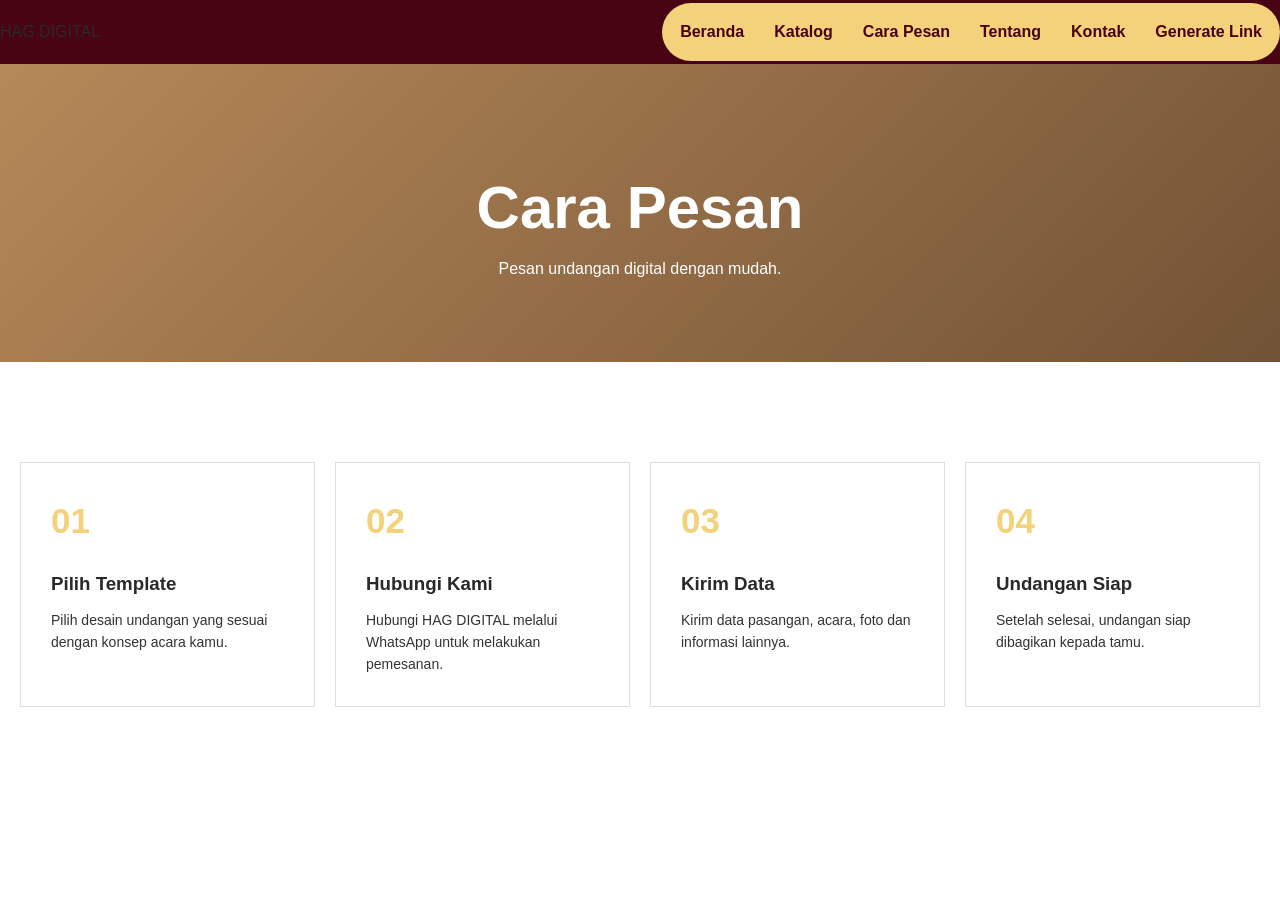
==== cara-pesan.html @ e569a64a "Add files via upload" ====
<!DOCTYPE html>
<html lang="id">

<head>

<meta charset="UTF-8">
<meta name="viewport" content="width=device-width, initial-scale=1.0">

<title>Cara Pesan | HAG DIGITAL</title>

<link rel="stylesheet" href="style.css">

</head>

<body>

<header class="navbar">

<a href="index.html" class="logo">
HAG DIGITAL
</a>

<button class="menu-toggle" id="menuToggle">
☰
</button>

<nav class="nav-menu" id="navMenu">

<a href="index.html">Beranda</a>
<a href="katalog.html">Katalog</a>
<a href="cara-pesan.html">Cara Pesan</a>
<a href="tentang.html">Tentang</a>
<a href="kontak.html">Kontak</a>

<a href="generate-link.html" class="nav-order">
Generate Link
</a>

</nav>

</header>


<section class="page-hero">

<h1>Cara Pesan</h1>

<p>
Pesan undangan digital dengan mudah.
</p>

</section>


<main class="section">

<div class="steps-grid">

<div class="step-card">

<span>01</span>

<h3>
Pilih Template
</h3>

<p>
Pilih desain undangan yang sesuai
dengan konsep acara kamu.
</p>

</div>


<div class="step-card">

<span>02</span>

<h3>
Hubungi Kami
</h3>

<p>
Hubungi HAG DIGITAL melalui
WhatsApp untuk melakukan pemesanan.
</p>

</div>


<div class="step-card">

<span>03</span>

<h3>
Kirim Data
</h3>

<p>
Kirim data pasangan, acara,
foto dan informasi lainnya.
</p>

</div>


<div class="step-card">

<span>04</span>

<h3>
Undangan Siap
</h3>

<p>
Setelah selesai, undangan siap
dibagikan kepada tamu.
</p>

</div>

</div>

</main>


<script src="script.js"></script>

</body>

</html>
---- style.css ----
/* =========================================
   RESET
========================================= */

* {
    margin: 0;
    padding: 0;
    box-sizing: border-box;
}

html {
    scroll-behavior: smooth;
}

body {
    font-family: Arial, Helvetica, sans-serif;
    color: #292929;
    background: #fff;
    line-height: 1.6;
}

a {
    text-decoration: none;
    color: inherit;
}

img {
    max-width: 100%;
    display: block;
}

button {
    font: inherit;
}


/* =========================================
   VARIABLES
========================================= */

:root {
    --primary: #F3D27B;
    --primary-dark: #35030F;
    --primary-light: #65091D;

    --cream: #FEEFD2;
    --cream-light: #FFF8E9;

    --white: #FFFFFF;
    --text: #333333;
    --muted: #777777;

    --border: rgba(73, 4, 20, 0.15);
    --bg-light: #FBF7F1;
}


/* =========================================
   CONTAINER
========================================= */

.section {
    padding: 100px 20px;
}

.section-heading {

    max-width: 700px;

    margin:
        0 auto 55px;

    text-align: center;

}

.section-heading1 {

    max-width: 700px;

    margin:
        0 auto 55px;

    text-align: center;

}

.section-heading span {

    display: block;

    margin-bottom: 10px;

    color: var(--mouted);

    font-size: 13px;

    font-weight: 700;

    letter-spacing: 2px;

}
.section-heading1 span {

    display: block;

    margin-bottom: 10px;

    color: var(--primary);

    font-size: 13px;

    font-weight: 700;

    letter-spacing: 2px;

}



.section-heading h2 {

    margin-bottom: 15px;

    color: var(--dark);

    font-size: clamp(30px, 4vw, 45px);

}

.section-heading1 h2 {

    margin-bottom: 15px;

    color: var(--cream-light);

    font-size: clamp(30px, 4vw, 45px);

}

.section-heading p {

    color: var(--text);

}

.section-heading1 p {

    color: var(--text);

}


/* =========================================
   NAVBAR
========================================= */
/* =========================================
   HAG DIGITAL - NAVBAR
========================================= */

.navbar {
    position: fixed;
    top: 0;
    left: 0;
    width: 100%;
    height: 80px;

    padding: 0 5%;

    display: flex;
    align-items: center;
    justify-content: space-between;

    background: transparent;

    z-index: 9999;
}


/* =========================================
   LOGO
========================================= */

.brand-logo {
    display: flex;
    align-items: center;

    text-decoration: none;
}

.brand-logo img {
    width: 58px;
    height: 58px;

    object-fit: contain;

    display: block;
}


/* =========================================
   MENU WRAPPER
========================================= */

.menu-wrapper {
    position: relative;
}


/* =========================================
   TOMBOL MENU
========================================= */

.menu-toggle {
    display: flex;
    align-items: center;
    justify-content: center;

    gap: 8px;

    padding: 11px 20px;

    background: var(--primary);
    color: var(--mouted);

    border: 1px solid var(--primary);
    border-radius: 50px;

    font-family: inherit;
    font-size: 13px;
    font-weight: 600;

    cursor: pointer;

    transition: all 0.3s ease;
}

.menu-toggle:hover {
    background: var(--primary);
}

.menu-toggle span:first-child {
    font-size: 16px;
    line-height: 1;
}


/* =========================================
   DROPDOWN MENU
========================================= */

.nav-menu {
    position: absolute;

    top: calc(100% + 10px);
    right: 0;

    width: 210px;

    display: none;
    flex-direction: column;

    padding: 8px;

    background: #FEEFD2;

    border: 1px solid rgba(73, 4, 20, 0.15);

    border-radius: 16px;

    box-shadow:
        0 15px 35px rgba(73, 4, 20, 0.18);
}


/* MENU AKTIF */

.nav-menu.active {
    display: flex;
}


/* LINK MENU */

.nav-menu a {
    display: block;

    padding: 12px 14px;

    color: #490414;

    text-decoration: none;

    font-size: 14px;
    font-weight: 600;

    border-radius: 10px;

    transition: all 0.25s ease;
}


/* HOVER */



/* =========================================
   HERO
========================================= */

.hero-home {

    position: relative;

    min-height: 100vh;

    display: flex;

    align-items: center;

    overflow: hidden;

    background-image:
        url("assets/hero/beranda.png");

    background-size: cover;

    background-position: center;

    background-repeat: no-repeat;

}

.hero-overlay {
    position: absolute;
    inset: 0;
    background: transparent;
}

.hero-content {

    position: relative;

    z-index: 2;

    width: min(600px, 90%);

    margin-left: 8%;

    padding-top: 60px;

}

.hero-label {

    display: block;

    margin-bottom: 12px;

    color: var(--cream);

    font-size: 15px;

    font-weight: 700;

    letter-spacing: 3px;

}

.hero-content h1 {

    margin-bottom: 15px;

    font-size: clamp(45px, 7vw, 80px);

    line-height: 1;

    color: var(--cream);

}

.hero-content p {

    max-width: 500px;

    margin-bottom: 30px;

    font-size: 18px;

    color: var(--cream);

}

.hero-buttons {

    display: flex;

    gap: 12px;

    flex-wrap: wrap;

}


/* =========================================
   BUTTON
========================================= */

.btn {

    display: inline-flex;

    align-items: center;

    justify-content: center;

    min-height: 48px;

    padding:
        0 25px;

    border-radius: 30px;

    font-size: 14px;

    font-weight: 700;

    transition: .25s;

    cursor: pointer;

}

.btn-primary {

    color: var(--text);

    background: var(--primary);

}

.btn-primary1 {

    color: var(--cream-light);

    background: var(--primary-light);


}

.btn-primary:hover {

    background: var(--primary);

    transform: translateY(-2px);

}

.btn-outline {

    color: var(--dark);

    border:
        1px solid var(--dark);

    background: var(--primary);

}

.btn-outline:hover {

    color: var(--dark);

    background: var(--primary);

}

.btn-outline-dark {
    background: var(--primary);

    color: #333;

}

.btn-small {

    min-height: 40px;

    padding:
        0 16px;

    font-size: 12px;

}

.btn-light {

    color: var(--primary-dark);

    background: var(--primary);

}


/* =========================================
   FEATURES
========================================= */

.features-section {

    background: var(--cream);

}

.feature-grid {

    width: min(var(--container), 100%);

    margin: auto;

    display: grid;

    grid-template-columns:
        repeat(4, 1fr);

    gap: 20px;

}

.feature-card {

    padding: 35px 25px;

    text-align: center;

    border:
        1px solid var(--border);

    border-radius: var(--radius);

    transition: .3s;

}

.feature-card:hover {

    transform: translateY(-6px);

    box-shadow: var(--shadow);

}

.feature-icon {

    margin-bottom: 15px;

    font-size: 35px;

}

.feature-card h3 {

    margin-bottom: 10px;

}

.feature-card p {

    color: var(--text);

    font-size: 14px;

}
/* =========================================
   TEMA
========================================= */

.theme-section {

    background: var(--primary-light);

}

.theme-grid {

    width: min(var(--container), 100%);

    margin: auto;

    display: grid;

    grid-template-columns:
        repeat(5, 1fr);

    gap: 15px;

}

.theme-card {

    min-height: 180px;

    padding: 25px;

    display: flex;

    align-items: flex-end;

    position: relative;

    overflow: hidden;

    border-radius: var(--radius);

    background-image:
        url("assets/theme/spesial.jpg");

    background-size: cover;

    background-position: center;

    background-repeat: no-repeat;

    color: white;

    transition: .3s;

}

.theme-card:nth-child(2) {

    background-image:
        url("assets/theme/minimalis.jpg");

    background-size: cover;

    background-position: center;

    background-repeat: no-repeat;

}

.theme-card:nth-child(3) {

    background-image:
        url("assets/theme/luxury.jpg");

    background-size: cover;

    background-position: center;

    background-repeat: no-repeat;

}

.theme-card:nth-child(4) {

    background-image:
        url("assets/theme/vintage.png");

    background-size: cover;

    background-position: center;

    background-repeat: no-repeat;

}

.theme-card:nth-child(5) {

    background-image:
        url("assets/theme/adat.jpg");

    background-size: cover;

    background-position: center;

    background-repeat: no-repeat;

}

.theme-card:hover {

    transform:
        translateY(-7px)
        scale(1.01);

}

.theme-card h3 {

    font-size: 21px;

}

.theme-card p {

    opacity: .85;

    font-size: 13px;

}

/* =========================================
   KATALOG
========================================= */

.catalog-section {

    background: var(--primary);

}

.catalog-grid {

    width: min(var(--container), 100%);

    margin: auto;

    display: grid;

    grid-template-columns:
        repeat(3, 1fr);

    gap: 25px;

}

.catalog-card {

    overflow: hidden;

    background: white;

    border:
        1px solid var(--border);

    border-radius: var(--radius);

    box-shadow:
        0 5px 20px rgba(0,0,0,.04);

}

.catalog-image {

    position: relative;

    height: 360px;

    overflow: hidden;

    display: flex;

    align-items: center;

    justify-content: center;

    background: #eee;

}

.catalog-image img {

    width: 100%;

    height: 100%;

    object-fit: cover;

}

.discount {

    position: absolute;

    top: 15px;

    right: 15px;

    padding:
        5px 12px;

    border-radius: 20px;

    background: var(--primary);

    color: white;

    font-size: 11px;

    font-weight: 700;

}

.catalog-info {

    padding: 22px;

}

.catalog-category {

    color: var(--primary-dark);

    font-size: 11px;

    font-weight: 700;

    letter-spacing: 1px;

}

.catalog-info h3 {

    margin:
        5px 0 8px;

}

.price {

    margin-bottom: 18px;

    font-size: 20px;

    font-weight: 700;

}

.catalog-actions {

    display: flex;

    gap: 8px;

}

.center-button {

    margin-top: 45px;

    text-align: center;

}


/* =========================================
   STEPS
========================================= */

.order-section {

    background: var(--cream-light);

}

.steps-grid {

    width: min(var(--container), 100%);

    margin: auto;

    display: grid;

    grid-template-columns:
        repeat(4, 1fr);

    gap: 20px;

}

.step-card {

    padding: 30px;

    background: white;

    border-radius: var(--radius);

    border:
        1px solid var(--border);

}

.step-card > span {

    display: block;

    margin-bottom: 20px;

    color: var(--primary);

    font-size: 35px;

    font-weight: 800;

}

.step-card h3 {

    margin-bottom: 10px;

}

.step-card p {

    color: var(--text);

    font-size: 14px;

}


/* =========================================
   GENERATOR PREVIEW
========================================= */

.generator-preview {

    padding: 100px 20px;

    text-align: center;

    color: white;

    background:var(--primary-dark);

}

.generator-content {

    max-width: 700px;

    margin: auto;

}

.generator-content > span {

    font-size: 12px;

    letter-spacing: 3px;

}

.generator-content h2 {

    margin:
        12px 0 15px;

    font-size:
        clamp(30px, 5vw, 50px);

}

.generator-content p {

    margin-bottom: 30px;

    opacity: .9;

}


/* =========================================
   CTA
========================================= */

.cta-section {

    background: var(--primary-dark);

}

.cta-box {

    max-width: 850px;

    margin: auto;

    padding: 70px 30px;

    text-align: center;

    background: var(--cream);

    border-radius: 25px;

}

.cta-box > span {

    color: var(--text);

    font-size: 13px;

    font-weight: 700;

    letter-spacing: 2px;

}

.cta-box h2 {

    margin:
        12px 0;

    font-size:
        clamp(30px, 5vw, 50px);

}


/* =========================================
   FOOTER
========================================= */

.footer {
    background: var(--text);
    color: var(--cream-light);
    padding: 70px 5% 25px;
}

.footer-content {
    width: min(var(--cream-light), 100%);
    margin: auto;

    display: grid;
    grid-template-columns: 0.8fr 1.5fr;

    gap: 70px;
}


/* =========================================
   BAGIAN KIRI
========================================= */

.footer-info h3 {
    font-size: 24px;
    margin-bottom: 15px;
}

.footer-info p {
    max-width: 280px;
    font-size: 14px;
    line-height: 1.7;
    opacity: .8;
    margin-bottom: 35px;
}

.footer-info h4,
.footer-location h4 {
    font-size: 15px;
    margin-bottom: 15px;
}

.footer-info a {
    display: block;

    color: var(--cream);
    text-decoration: none;

    font-size: 14px;

    margin-bottom: 10px;

    opacity: .85;

    transition: .3s;
}

.footer-info a:hover {
    opacity: 1;
}


/* =========================================
   BAGIAN KANAN / MAP
========================================= */

.footer-location {
    width: 100%;
}

.footer-map {
    width: 100%;

    overflow: hidden;

    border-radius: 14px;

    margin-bottom: 14px;
}

.footer-map iframe {
    width: 100%;
    height: 220px;

    display: block;

    border: 0;
}

.footer-address {
    max-width: 650px;

    margin: 0;

    font-size: 13px;
    line-height: 1.7;

    opacity: .8;
}


/* =========================================
   FOOTER BOTTOM
========================================= */

.footer-bottom {
    width: min(var(--cream), 100%);

    margin: 50px auto 0;

    padding-top: 20px;

    border-top: 1px solid rgba(254, 239, 210, .2);

    text-align: center;

    font-size: 12px;

    opacity: .7;
}

@media (max-width: 767px) {

    .footer-content {
        grid-template-columns: 1fr;
        gap: 45px;
    }

    .footer-map iframe {
        height: 200px;
    }

}

@media (max-width: 767px) {

    .footer-content {
        display: flex;
        flex-direction: column;
        gap: 45px;
    }

    /* MAP DULU */
    .footer-location {
        order: 1;
    }

    /* HAG DIGITAL SETELAH MAP */
    .footer-info {
        order: 2;
    }

    .footer-map iframe {
        height: 200px;
    }

}
/* =========================================
   WHATSAPP
========================================= */

.whatsapp-button {

    position: fixed;

    right: 20px;

    bottom: 20px;

    width: 55px;

    height: 55px;

    display: flex;

    align-items: center;

    justify-content: center;

    border-radius: 50%;

    color: white;

    background: #25d366;

    font-size: 12px;

    font-weight: 800;

    box-shadow:
        0 5px 20px rgba(0,0,0,.2);

    z-index: 1000;

}


/* =========================================
   INNER PAGE
========================================= */

.page-hero {

    padding:
        160px 20px 80px;

    text-align: center;

    color: white;

    background:
        linear-gradient(
            135deg,
            #b88b5a,
            #725235
        );

}

.page-hero h1 {

    font-size:
        clamp(35px, 6vw, 60px);

}

.page-content {

    width: min(var(--container), 100%);

    margin: auto;

    padding:
        80px 20px;

}


/* =========================================
   GENERATOR
========================================= */

.generator-box {

    max-width: 650px;

    margin: auto;

    padding: 35px;

    background: white;

    border:
        1px solid var(--border);

    border-radius: var(--radius);

    box-shadow: var(--shadow);

}

.form-group {

    margin-bottom: 20px;

}

.form-group label {

    display: block;

    margin-bottom: 7px;

    font-weight: 700;

    font-size: 14px;

}

.form-group input {

    width: 100%;

    height: 50px;

    padding:
        0 15px;

    border:
        1px solid #ddd;

    border-radius: 8px;

    outline: none;

}

.form-group input:focus {

    border-color: var(--primary);

}

.generated-result {

    display: none;

    margin-top: 25px;

    padding: 20px;

    border-radius: 10px;

    background: var(--light);

}

.generated-result.active {

    display: block;

}

.generated-link {

    word-break: break-all;

    margin:
        10px 0 15px;

    color: var(--primary-dark);

}


/* =========================================
   MOBILE
========================================= */

@media (max-width: 900px) {

    .feature-grid,
    .steps-grid {

        grid-template-columns:
            repeat(2, 1fr);

    }

    .theme-grid {

        grid-template-columns:
            repeat(2, 1fr);

    }

    .catalog-grid {

        grid-template-columns:
            repeat(2, 1fr);

    }

    .footer-content {

        grid-template-columns:
            1fr 1fr;

    }

}

/* =========================================
   MOBILE NAVBAR
========================================= */

@media (max-width: 700px) {

    /* HEADER */
    .navbar {
        position: absolute;
        top: 0;
        left: 0;

        width: 100%;
        height: 65px;

        padding: 0 20px;

        display: flex;
        align-items: center;
        justify-content: space-between;

        background: transparent;

        z-index: 9999;
    }


    /* LOGO
       Logo ikut scroll */
    .brand-logo {
        display: flex;
        align-items: center;
    }

    .brand-logo img {
        width: 90px;
        height: auto;

        object-fit: contain;
        display: block;
    }


    /* WRAPPER MENU
       Hanya menu yang fixed */
    .menu-wrapper {
        position: fixed;

        top: 12px;
        right: 20px;

        z-index: 10000;
    }


    /* TOMBOL MENU */
    .menu-toggle {
        display: flex;

        align-items: center;
        justify-content: center;

        gap: 7px;

        padding: 10px 17px;

        background:var(--primary);
        color: var(--mouted);

        border: 1px solid var(--primary);
        border-radius: 999px;

        font-family: inherit;
        font-size: 12px;
        font-weight: 600;

        cursor: pointer;
    }

    .menu-symbol {
        font-size: 15px;
        line-height: 1;
    }


    /* DROPDOWN */
    .nav-menu {
        position: absolute;

        top: 100%;
        right: 0;
        left: auto;

        width: 150px;

        margin: 0;
        padding: 6px;

        display: none;

        flex-direction: column;
        align-items: stretch;

        background: #FEEFD2;

        border: 1px solid rgba(73, 4, 20, 0.15);

        /* langsung menempel ke tombol */
        border-top: none;

        border-radius: 0 0 14px 14px;

        box-shadow:
            0 12px 30px rgba(73, 4, 20, 0.18);
    }


    /* DROPDOWN TERBUKA */
    .nav-menu.active {
        display: flex;
    }


    /* ITEM */
    .nav-menu a {
        width: 100%;

        display: flex;

        flex-direction: column;
        align-items: center;
        justify-content: center;

        padding: 10px 5px;

        color: #490414;

        font-size: 11px;
        font-weight: 600;

        line-height: 1.2;

        text-decoration: none;

        border-radius: 8px;

        transition: 0.2s ease;
    }


    /* ICON */
    .menu-icon {
        display: block;

        margin-bottom: 4px;

        font-size: 21px;

        line-height: 1;
    }


    /* LABEL */
    .menu-label {
        display: block;

        font-size: 10px;
        font-weight: 600;

        line-height: 1.2;
    }


    /* HOVER */
    .nav-menu a:hover {
        background: #490414;
        color: #FEEFD2;
    }


    .hero-home {

        min-height: 100svh;

        background-position:
            center;

    }

    .hero-overlay {

      position: absolute;
    inset: 0;
    background: transparent;

    }

    .hero-content {

        margin: auto;

        padding:
            100px 25px 50px;

        text-align: center;

    }

    .hero-content p {

        margin-left: auto;
        margin-right: auto;

    }

    .hero-buttons {

        justify-content: center;

    }

    .feature-grid,
    .catalog-grid,
    .steps-grid {

        grid-template-columns: 1fr;

    }

    .theme-grid {

        grid-template-columns:
            repeat(2, 1fr);

    }

    .catalog-image {

        height: 420px;

    }

    .footer-content {

        grid-template-columns: 1fr;

    }

    .section {

        padding:
            75px 20px;

    }

}


@media (max-width: 420px) {

    .theme-grid {

        grid-template-columns: 1fr;

    }

    .hero-content h1 {

        font-size: 42px;

    }

}





@media (min-width: 768px) {

    .nav-menu {
        position: static;

        width: auto;

        display: flex;
        flex-direction: row;

        padding: 8px 14px;

        background: #F3D27B;

        border: 1px solid rgba(250, 6, 63, 0.15);
        border-radius: 50px;

        box-shadow:
            0 8px 20px rgba(253, 228, 0, 0.12);

        gap: 24px;

        max-width: calc(100vw - 220px);
        overflow-x: auto;
        overflow-y: hidden;

        flex-wrap: nowrap;

        scrollbar-width: none;
    }

    .nav-menu::-webkit-scrollbar {
        display: none;
    }

    .nav-menu a {
        flex: 0 0 auto;

        padding: 8px 10px;

        color: #490414;

        font-size: 14px;
        font-weight: 600;

        white-space: nowrap;

        border-radius: 20px;
    }

    .nav-menu a:hover {
        color: #490414;
        background: rgba(255, 0, 0, 0.08);
    }

    .menu-toggle {
        display: none;
    }
}

/* =========================================
   HEADER TABLET & DESKTOP
========================================= */

@media (min-width: 768px) {

    .navbar {
        background: #FEEFD2;
    }

}

/* =========================================
   TABLET & DESKTOP - HEADER
========================================= */

@media (min-width: 768px) {

    .navbar {
        height: 64px;

        background: #490414;

        border: none;
        border-bottom: none;
        box-shadow: none;

        padding-left: 0;
        padding-right: 0;
    }

    .brand-logo {
        margin-left: 24px;
    }

    .brand-logo img {
        width: 48px;
        height: 48px;
    }

    .menu-wrapper {
        margin-right: 24px;
    }

    .nav-menu {
        border: none;
        box-shadow: none;

        gap: 22px;
    }

    .nav-menu a {
        font-size: 16px;
        font-weight: 600;

        padding: 8px 4px;

        white-space: nowrap;
    }

}

/* =========================================
   BERANDA - TABLET KE ATAS
========================================= */

@media (min-width: 768px) {

    .hero-home {
        background-position: center 85%;
    }

}

/* =========================================
   HERO DISPLAY - RESPONSIVE
========================================= */

/* TABLET KE ATAS */
@media (min-width: 768px) {

    .hero-display {
        position: absolute;

        right: 5%;
        bottom: 0;

        width: 45%;
        height: auto;

        z-index: 2;
    }

}



/* HP */
@media (max-width: 767px) {

    .hero-display {
        position: absolute;

        left: 50%;
        bottom: 0;

        width: 75%;
        height: auto;

        transform: translateX(-50%);

        z-index: 2;
    }

}

.hero-description #changing-word {
    display: inline;
    font-weight: 700;
    color: var(--primary);
    transition: opacity .3s ease, transform .3s ease;
}


@media (max-width: 767px) {

    .hero-content {
        position: relative;
        top: -90px;
        width: 100%;
    }

    .hero-content h1 {
        white-space: nowrap;
        font-size: 36px;
    }

    .hero-content .hero-label {
        display: block;
        white-space: nowrap;
        font-size: 15px;
    }

    .hero-content .hero-description {
        white-space: nowrap;
        font-size: 12px;
    }

    .hero-buttons {
        display: flex;
        flex-direction: row;
        flex-wrap: nowrap;
        gap: 8px;
    }

    .hero-buttons .btn {
        white-space: nowrap;
        font-size: 12px;
        padding: 10px 14px;
    }

}

@media (min-width: 426px) and (max-width: 767px) {
    /* tidak perlu diubah */
}

@media (width: 425px) {

    .hero-display {
        width: 60%;
    }

}

@media (min-width: 768px) and (max-width: 1024px) {

    .hero-display {
        width: 40%;
    }

}



/* =======================================
   HASIL GENERATE LINK
======================================= */

.generated-item {
    display: flex;
    gap: 15px;
    padding: 18px 0;
    border-bottom: 1px solid rgba(73, 4, 20, 0.12);
}

.guest-number {
    width: 32px;
    height: 32px;
    min-width: 32px;

    display: flex;
    align-items: center;
    justify-content: center;

    background: #490414;
    color: #FEEFD2;

    border-radius: 50%;

    font-size: 13px;
    font-weight: 700;
}

.guest-info {
    flex: 1;
    min-width: 0;
}

.guest-info strong {
    display: block;
    margin-bottom: 6px;

    color: #490414;
    font-size: 16px;
}

.guest-link {
    word-break: break-all;

    font-size: 13px;
    color: #666;

    margin-bottom: 12px;
}

.guest-actions {
    display: flex;
    gap: 8px;
    flex-wrap: wrap;
}

.guest-actions .btn {
    cursor: pointer;
    text-decoration: none;
}

/* =======================================
   GENERATOR LINK
======================================= */

.generator-box {
    width: 100%;
    max-width: 900px;
    margin: 0 auto;
    padding: 40px;
    box-sizing: border-box;
}

.generator-box .form-group {
    width: 100%;
    margin-bottom: 20px;
}

.generator-box input,
.generator-box textarea {
    width: 100%;
    box-sizing: border-box;
}

#guestNames {
    width: 100%;
    min-height: 180px;
    resize: vertical;
    box-sizing: border-box;
}

.generator-box input,
.generator-box textarea {
    padding: 12px 16px;
    box-sizing: border-box;
}

/* =======================================
   PREVIEW PESAN
======================================= */

.greeting-preview {
    margin-bottom: 25px;
}

.greeting-preview > label {
    display: block;
    margin-bottom: 10px;
    font-weight: 600;
    color: #490414;
}

#greetingPreview {
    width: 100%;
    min-height: 180px;
    padding: 16px;
    box-sizing: border-box;

    background: rgba(73, 4, 20, 0.04);
    border: 1px solid rgba(73, 4, 20, 0.12);
    border-radius: 12px;

    color: #555;
    font-size: 14px;
    line-height: 1.7;

    white-space: pre-line;
}
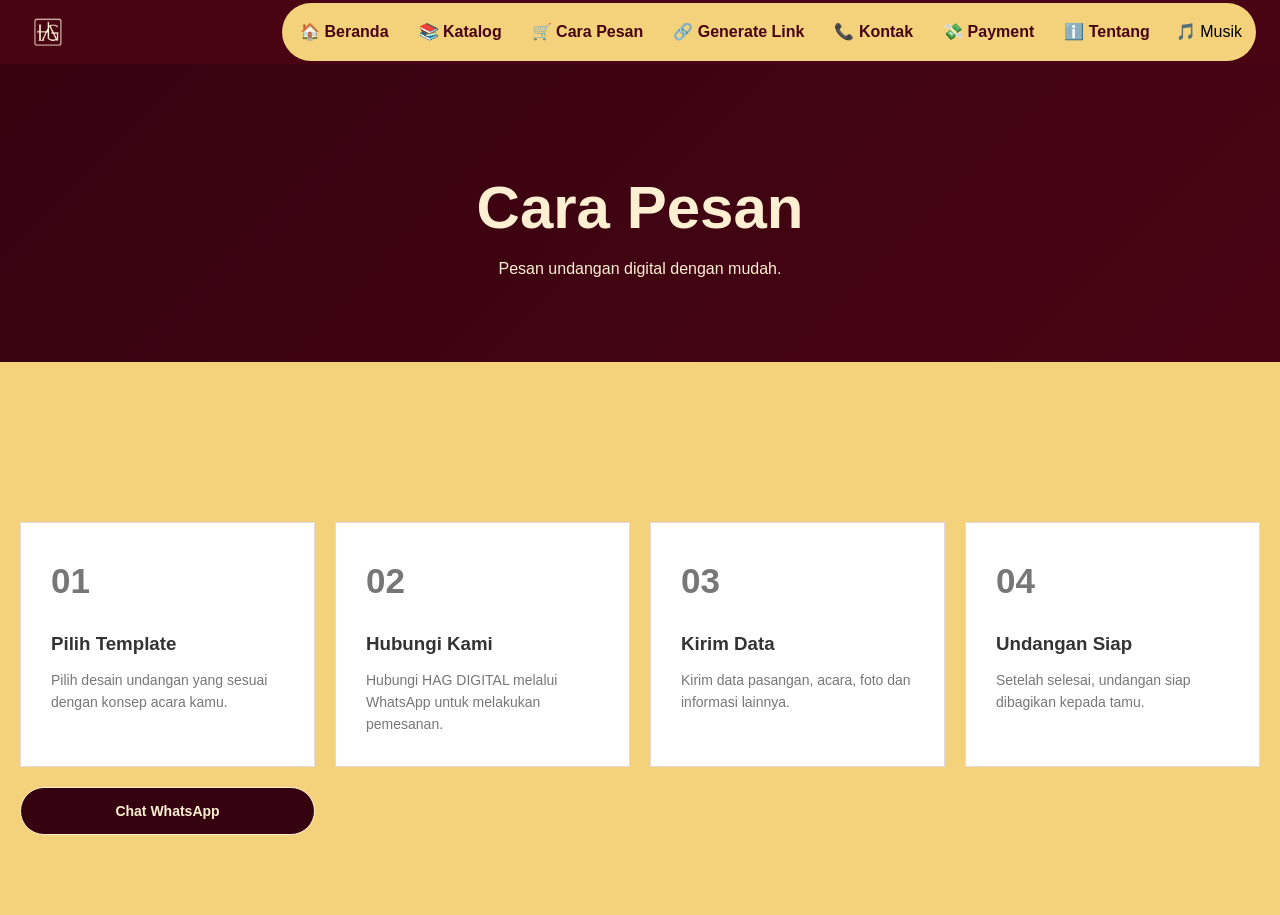
==== commit 2cbfd0a5: "Add files via upload" ====
--- a/cara-pesan.html
+++ b/cara-pesan.html
@@ -1,46 +1,100 @@
 <!DOCTYPE html>
 <html lang="id">
-
 <head>
-
-<meta charset="UTF-8">
-<meta name="viewport" content="width=device-width, initial-scale=1.0">
-
-<title>Cara Pesan | HAG DIGITAL</title>
-
-<link rel="stylesheet" href="style.css">
-
+    <meta charset="UTF-8">
+    <meta name="viewport" content="width=device-width, initial-scale=1.0">
+
+    <title>HAG DIGITAL | Undangan Digital</title>
+
+    <meta name="theme-color" content="#35030F">
+
+    <link
+        rel="icon"
+        type="image/png"
+        href="assets/icon/hagdigital.png">
+
+    <meta name="description"
+          content="HAG DIGITAL - Undangan digital elegan, praktis dan mudah dibagikan.">
+
+    <link rel="stylesheet" href="style.css">
 </head>
 
 <body>
 
+<!-- ==============================
+        NAVBAR
+================================ -->
+
 <header class="navbar">
 
-<a href="index.html" class="logo">
-HAG DIGITAL
-</a>
-
-<button class="menu-toggle" id="menuToggle">
-☰
-</button>
-
-<nav class="nav-menu" id="navMenu">
-
-<a href="index.html">Beranda</a>
-<a href="katalog.html">Katalog</a>
-<a href="cara-pesan.html">Cara Pesan</a>
-<a href="tentang.html">Tentang</a>
-<a href="kontak.html">Kontak</a>
-
-<a href="generate-link.html" class="nav-order">
-Generate Link
-</a>
-
-</nav>
+    <!-- LOGO -->
+    <a href="index.html" class="brand-logo">
+        <img src="assets/logo.png" alt="HAG DIGITAL">
+    </a>
+
+    <!-- MENU HP -->
+    <div class="menu-wrapper">
+
+        <button class="menu-toggle" id="menuToggle">
+            <span class="menu-symbol">☰</span>
+            <span>MENU</span>
+        </button>
+
+        <nav class="nav-menu" id="navMenu">
+
+            <a href="index.html">
+                <span class="menu-icon">🏠</span>
+                <span class="menu-label">Beranda</span>
+            </a>
+
+            <a href="katalog.html">
+                <span class="menu-icon">📚</span>
+                <span class="menu-label">Katalog</span>
+            </a>
+
+            <a href="cara-pesan.html">
+                <span class="menu-icon">🛒</span>
+                <span class="menu-label">Cara Pesan</span>
+            </a>
+
+            <a href="generate-link.html">
+                <span class="menu-icon">🔗</span>
+                <span class="menu-label">Generate Link</span>
+            </a>
+
+            <a href="kontak.html">
+                <span class="menu-icon">📞</span>
+                <span class="menu-label">Kontak</span>
+            </a>
+
+            <a href="payment.html">
+                <span class="menu-icon">💸</span>
+                <span class="menu-label">Payment</span>
+            </a>
+            
+            <a href="tentang.html">
+                <span class="menu-icon">ℹ️</span>
+                <span class="menu-label">Tentang</span>
+            </a>
+
+            <button
+                id="musicButton"
+                class="music-menu-item"
+                type="button">
+
+                <span class="menu-icon">🎵</span>
+                <span class="menu-label">Musik</span>
+
+            </button>
+
+        </nav>
+
+    </div>
 
 </header>
 
 
+
 <section class="page-hero">
 
 <h1>Cara Pesan</h1>
@@ -52,11 +106,11 @@
 </section>
 
 
-<main class="section">
+<main class="page-hero1">
 
 <div class="steps-grid">
 
-<div class="step-card">
+<div class="step-card1">
 
 <span>01</span>
 
@@ -72,7 +126,7 @@
 </div>
 
 
-<div class="step-card">
+<div class="step-card1">
 
 <span>02</span>
 
@@ -88,7 +142,7 @@
 </div>
 
 
-<div class="step-card">
+<div class="step-card1">
 
 <span>03</span>
 
@@ -104,7 +158,7 @@
 </div>
 
 
-<div class="step-card">
+<div class="step-card1">
 
 <span>04</span>
 
@@ -119,10 +173,26 @@
 
 </div>
 
+<a
+href="https://wa.me/6285129965012?text=Halo+HAG+DIGITAL%2C+saya+tertarik+dengan+undangan+digitalnya.+Boleh+saya+tanya+lebih+lanjut%3F"
+target="_blank"
+class="btn btn-primary-dark">
+
+Chat WhatsApp
+
+</a>
+
 </div>
 
 </main>
 
+<!-- ==============================
+        MUSIC PLAYER
+================================ -->
+
+<audio id="bgMusic" loop>
+    <source src="assets/music/jinggle-hag-digital.mp3" type="audio/mpeg">
+</audio>
 
 <script src="script.js"></script>
 
--- a/style.css
+++ b/style.css
@@ -233,6 +233,10 @@
     cursor: pointer;
 
     transition: all 0.3s ease;
+
+
+    position: relative;
+    z-index: 2;
 }
 
 .menu-toggle:hover {
@@ -262,7 +266,7 @@
 
     padding: 8px;
 
-    background: #FEEFD2;
+    background: #fed2d2;
 
     border: 1px solid rgba(73, 4, 20, 0.15);
 
@@ -439,14 +443,18 @@
 
 }
 
-.btn-primary1 {
-
-    color: var(--cream-light);
-
-    background: var(--primary-light);
-
-
-}
+.btn-primary-dark {
+
+    color: var(--cream);
+
+    background: var(--primary-dark);
+
+    border:solid 1px var(--cream);
+
+    
+
+}
+
 
 .btn-primary:hover {
 
@@ -571,6 +579,7 @@
     font-size: 14px;
 
 }
+
 /* =========================================
    TEMA
 ========================================= */
@@ -612,72 +621,73 @@
 
     border-radius: var(--radius);
 
-    background-image:
-        url("assets/theme/spesial.jpg");
-
-    background-size: cover;
-
-    background-position: center;
-
-    background-repeat: no-repeat;
-
     color: white;
 
     transition: .3s;
 
 }
 
-.theme-card:nth-child(2) {
-
-    background-image:
-        url("assets/theme/minimalis.jpg");
-
-    background-size: cover;
-
-    background-position: center;
-
-    background-repeat: no-repeat;
-
-}
-
-.theme-card:nth-child(3) {
-
-    background-image:
-        url("assets/theme/luxury.jpg");
-
-    background-size: cover;
-
-    background-position: center;
-
-    background-repeat: no-repeat;
-
-}
-
-.theme-card:nth-child(4) {
-
-    background-image:
-        url("assets/theme/vintage.png");
-
-    background-size: cover;
-
-    background-position: center;
-
-    background-repeat: no-repeat;
-
-}
-
-.theme-card:nth-child(5) {
-
-    background-image:
-        url("assets/theme/adat.jpg");
-
-    background-size: cover;
-
-    background-position: center;
-
-    background-repeat: no-repeat;
-
-}
+
+/* =========================================
+   SAMPLE IMAGE
+========================================= */
+
+/* =========================================
+   SAMPLE IMAGE
+========================================= */
+
+.theme-card img {
+
+    position: absolute;
+
+    inset: 0;
+
+    width: 100%;
+    height: 100%;
+
+    object-fit: contain;
+    object-position: center;
+
+    z-index: 0;
+
+}
+
+
+/* =========================================
+   TEKS CARD
+========================================= */
+
+.theme-card > div {
+
+    position: relative;
+
+    z-index: 2;
+
+}
+
+
+/* =========================================
+   OVERLAY
+========================================= */
+
+.theme-card::after {
+
+    content: "";
+
+    position: absolute;
+
+    inset: 0;
+
+    background: linear-gradient(
+        to top,
+        rgba(0, 0, 0, .65),
+        rgba(0, 0, 0, 0)
+    );
+
+    z-index: 1;
+
+}
+
 
 .theme-card:hover {
 
@@ -700,18 +710,17 @@
     font-size: 13px;
 
 }
-
-/* =========================================
-   KATALOG
-========================================= */
-
-.catalog-section {
-
-    background: var(--primary);
-
-}
-
-.catalog-grid {
+/* =========================================
+   STEPS
+========================================= */
+
+.order-section {
+
+    background: var(--cream-light);
+
+}
+
+.steps-grid {
 
     width: min(var(--container), 100%);
 
@@ -720,157 +729,56 @@
     display: grid;
 
     grid-template-columns:
-        repeat(3, 1fr);
-
-    gap: 25px;
-
-}
-
-.catalog-card {
-
-    overflow: hidden;
+        repeat(4, 1fr);
+
+    gap: 20px;
+
+}
+
+.step-card {
+
+    padding: 30px;
 
     background: white;
+
+    border-radius: var(--radius);
 
     border:
         1px solid var(--border);
 
-    border-radius: var(--radius);
-
-    box-shadow:
-        0 5px 20px rgba(0,0,0,.04);
-
-}
-
-.catalog-image {
-
-    position: relative;
-
-    height: 360px;
-
-    overflow: hidden;
-
-    display: flex;
-
-    align-items: center;
-
-    justify-content: center;
-
-    background: #eee;
-
-}
-
-.catalog-image img {
-
-    width: 100%;
-
-    height: 100%;
-
-    object-fit: cover;
-
-}
-
-.discount {
-
-    position: absolute;
-
-    top: 15px;
-
-    right: 15px;
-
-    padding:
-        5px 12px;
-
-    border-radius: 20px;
-
-    background: var(--primary);
-
-    color: white;
-
-    font-size: 11px;
-
-    font-weight: 700;
-
-}
-
-.catalog-info {
-
-    padding: 22px;
-
-}
-
-.catalog-category {
-
-    color: var(--primary-dark);
-
-    font-size: 11px;
-
-    font-weight: 700;
-
-    letter-spacing: 1px;
-
-}
-
-.catalog-info h3 {
-
-    margin:
-        5px 0 8px;
-
-}
-
-.price {
-
-    margin-bottom: 18px;
-
-    font-size: 20px;
-
-    font-weight: 700;
-
-}
-
-.catalog-actions {
-
-    display: flex;
-
-    gap: 8px;
-
-}
-
-.center-button {
-
-    margin-top: 45px;
-
-    text-align: center;
-
-}
-
-
-/* =========================================
-   STEPS
-========================================= */
-
-.order-section {
-
-    background: var(--cream-light);
-
-}
-
-.steps-grid {
-
-    width: min(var(--container), 100%);
-
-    margin: auto;
-
-    display: grid;
-
-    grid-template-columns:
-        repeat(4, 1fr);
-
-    gap: 20px;
-
-}
-
-.step-card {
+}
+
+.step-card > span {
+
+    display: block;
+
+    margin-bottom: 20px;
+
+    color: var(--primary);
+
+    font-size: 35px;
+
+    font-weight: 800;
+
+}
+
+.step-card h3 {
+
+    margin-bottom: 10px;
+
+}
+
+.step-card p {
+
+    color: var(--text);
+
+    font-size: 14px;
+
+}
+
+
+
+.step-card1 {
 
     padding: 30px;
 
@@ -883,13 +791,13 @@
 
 }
 
-.step-card > span {
+.step-card1 > span {
 
     display: block;
 
     margin-bottom: 20px;
 
-    color: var(--primary);
+    color: var(--muted);
 
     font-size: 35px;
 
@@ -897,21 +805,267 @@
 
 }
 
-.step-card h3 {
+.step-card1 h3 {
 
     margin-bottom: 10px;
-
-}
-
-.step-card p {
-
     color: var(--text);
 
+}
+
+.step-card1 p {
+
+    color: var(--muted);
+
     font-size: 14px;
 
 }
 
-
+/* =========================================
+   WARNA BACKGROUND SETIAP CARD
+========================================= */
+
+.theme-card:nth-child(1) {
+    background-color: #00687A;
+}
+
+.theme-card:nth-child(2) {
+    background-color: #00687A;;
+}
+
+.theme-card:nth-child(3) {
+    background-color: #6B7358;
+}
+
+.theme-card:nth-child(4) {
+    background-color: #C8A878;
+}
+
+.theme-card:nth-child(5) {
+    background-color: #8A6A4A;
+}
+
+.theme-card:nth-child(6) {
+    background-color: #D6B98C;
+}
+
+.theme-card:nth-child(7) {
+    background-color: #6E7882;
+}
+
+.theme-card:nth-child(8) {
+    background-color: #B7C1C8;
+}
+
+.theme-card:nth-child(9) {
+    background-color: #4A3A32;
+}
+
+.theme-card:nth-child(10) {
+    background-color: #B79A78;
+}
+
+
+
+
+/* =========================================
+   KATALOG
+========================================= */
+
+.catalog-section {
+    background: var(--primary);
+}
+
+.catalog-grid {
+    width: min(var(--container), 100%);
+    margin: auto;
+
+    display: grid;
+    grid-template-columns: repeat(3, 1fr);
+    gap: 25px;
+}
+
+
+/* ==============================
+   CARD
+============================== */
+
+.catalog-card {
+    overflow: hidden;
+
+    background: white;
+
+    border: 1px solid var(--border);
+    border-radius: var(--radius);
+
+    box-shadow:
+        0 5px 20px rgba(0, 0, 0, .04);
+
+    transition: .3s;
+}
+
+.catalog-card:hover {
+    transform: translateY(-5px);
+}
+
+
+/* ==============================
+   GAMBAR
+============================== */
+
+.catalog-image {
+    position: relative;
+
+    width: 100%;
+    height: 360px;
+
+    overflow: hidden;
+
+    display: flex;
+    align-items: center;
+    justify-content: center;
+
+    background: #eee;
+}
+
+.catalog-image img {
+    width: 100%;
+    height: 100%;
+    display: block;
+    object-fit: contain;
+    object-position: center;
+}
+
+
+/* ==============================
+   LABEL NEW
+============================== */
+
+.discount {
+    position: absolute;
+
+    top: 15px;
+    right: 15px;
+
+    padding: 5px 12px;
+
+    border-radius: 20px;
+
+    background: #25d366;
+    color: white;
+
+    font-size: 11px;
+    font-weight: 700;
+
+    z-index: 2;
+}
+
+
+/* ==============================
+   INFORMASI
+============================== */
+
+.catalog-info {
+    padding: 22px;
+}
+
+.catalog-category {
+    color: var(--primary-dark);
+
+    font-size: 11px;
+    font-weight: 700;
+
+    letter-spacing: 1px;
+}
+
+.catalog-info h3 {
+    margin: 5px 0 8px;
+
+    font-size: 20px;
+}
+
+.price {
+    margin-bottom: 18px;
+
+    font-size: 20px;
+    font-weight: 700;
+
+    color: #2C5EAD;
+}
+
+
+/* ==============================
+   TOMBOL
+============================== */
+
+.catalog-actions {
+    display: flex;
+    gap: 8px;
+}
+
+.catalog-actions .btn {
+    flex: 1;
+}
+
+
+/* ==============================
+   TOMBOL LIHAT SEMUA
+============================== */
+
+.center-button {
+    margin-top: 45px;
+
+    text-align: center;
+}
+
+
+/* =========================================
+   TABLET
+========================================= */
+
+@media (max-width: 900px) {
+
+    .catalog-grid {
+        grid-template-columns: repeat(2, 1fr);
+    }
+
+}
+
+
+/* =========================================
+   HP
+========================================= */
+
+@media (max-width: 767px) {
+
+    .catalog-grid {
+        grid-template-columns: 1fr;
+    }
+
+    .catalog-image {
+        height: 420px;
+    }
+
+    .catalog-info {
+        padding: 20px;
+    }
+
+}
+
+/* =========================================
+   BACKGROUND GAMBAR KATALOG
+========================================= */
+
+.catalog-image {
+    background-color: #8B6F5A;
+}
+
+.catalog-card:nth-child(2) .catalog-image {
+    background-color: #6B7358;
+}
+
+.catalog-card:nth-child(3) .catalog-image {
+    background-color: #4A3A32;
+}
 /* =========================================
    GENERATOR PREVIEW
 ========================================= */
@@ -922,7 +1076,7 @@
 
     text-align: center;
 
-    color: white;
+    color:var(--cream);
 
     background:var(--primary-dark);
 
@@ -1028,6 +1182,7 @@
 
     display: grid;
     grid-template-columns: 0.8fr 1.5fr;
+    
 
     gap: 70px;
 }
@@ -1057,7 +1212,9 @@
 }
 
 .footer-info a {
-    display: block;
+    display: flex;
+    align-items: center;
+    gap: 10px;
 
     color: var(--cream);
     text-decoration: none;
@@ -1071,11 +1228,105 @@
     transition: .3s;
 }
 
+.footer-info a img {
+    width: 20px;
+    height: 20px;
+
+    border: 1px solid var(--cream);
+    border-radius: 4px;
+
+    object-fit: contain;
+    flex-shrink: 0;
+}
+
 .footer-info a:hover {
     opacity: 1;
 }
 
 
+
+
+
+/* =========================================
+   KONTAK INFO
+========================================= */
+
+.kontak-info a {
+    display: flex;
+    align-items: center;
+    gap: clamp(10px, 1.2vw, 12px);
+
+    color: var(--primary-dark);
+    text-decoration: none;
+
+    font-size: clamp(14px, 1.5vw, 17px);
+
+    margin-bottom: 12px;
+
+    opacity: .85;
+
+    transition: .3s;
+}
+
+.kontak-info a img {
+    width: clamp(20px, 2.5vw, 28px);
+    height: clamp(20px, 2.5vw, 28px);
+
+    border: 1px solid var(--primary-dark);
+    border-radius: 5px;
+
+    object-fit: contain;
+    flex-shrink: 0;
+}
+
+.kontak-info a .contact-label {
+    white-space: nowrap;
+}
+
+.kontak-info a .contact-detail {
+    white-space: nowrap;
+}
+
+.kontak-info a:hover {
+    opacity: 1;
+}
+
+
+/* =========================================
+   HP
+========================================= */
+
+@media (max-width: 320px) {
+
+    .kontak-info a {
+        align-items: flex-start;
+        flex-wrap: wrap;
+
+        column-gap: 10px;
+        row-gap: 2px;
+    }
+
+    .kontak-info a img {
+        flex-shrink: 0;
+    }
+
+    .kontak-info a .contact-label {
+        white-space: nowrap;
+    }
+
+    .kontak-info a .contact-detail {
+        flex-basis: 100%;
+
+        /* Icon + gap + teks "Shopee" */
+        margin-left: calc(
+            clamp(20px, 2.5vw, 28px) + 10px
+        );
+
+        white-space: nowrap;
+    }
+
+}
+
 /* =========================================
    BAGIAN KANAN / MAP
 ========================================= */
@@ -1096,7 +1347,7 @@
 
 .footer-map iframe {
     width: 100%;
-    height: 220px;
+    height: 350px;
 
     display: block;
 
@@ -1113,8 +1364,236 @@
 
     opacity: .8;
 }
-
-
+/* =========================================
+   FOOTER TENTANG
+   KHUSUS HALAMAN TENTANG
+   TIDAK MEMPENGARUHI FOOTER INDEX
+========================================= */
+
+.tentang {
+    width: 100%;
+    background: var(--primary-dark);
+    color: var(--cream-light);
+    padding: 70px 5% 25px;
+}
+
+.tentang-content {
+    width: min(1100px, 100%);
+    margin: 0 auto;
+
+    display: grid;
+    grid-template-columns: 0.8fr 1.5fr;
+    gap: 70px;
+}
+
+
+/* =========================================
+   INFORMASI JAM BUKA
+========================================= */
+
+.tentang-info {
+    width: 100%;
+}
+
+.tentang-info h4 {
+    font-size: 20px;
+    margin: 0 0 15px;
+}
+
+.tentang-info p {
+    max-width: 280px;
+    margin: 0;
+
+    font-size: 16px;
+    line-height: 1.7;
+
+    opacity: .8;
+}
+
+
+/* =========================================
+   LOKASI
+========================================= */
+
+.tentang-location {
+    width: 100%;
+}
+
+.tentang-location h4 {
+    font-size: 20px;
+    margin: 0 0 15px;
+}
+
+
+/* =========================================
+   GOOGLE MAP
+========================================= */
+
+.tentang-map {
+    width: 100%;
+    overflow: hidden;
+
+    border-radius: 14px;
+    margin-bottom: 14px;
+}
+
+.tentang-map iframe {
+    width: 100%;
+    height: 200px;
+
+    display: block;
+
+    border: 0;
+}
+
+
+/* =========================================
+   ALAMAT
+========================================= */
+
+.tentang-address {
+    display: flex;
+    align-items: flex-start;
+    gap: 10px;
+
+    width: 100%;
+    max-width: 650px;
+
+    margin: 0;
+
+    font-size: 13px;
+    line-height: 1.7;
+
+    opacity: .8;
+}
+
+.tentang-address img {
+    width: 20px;
+    height: 20px;
+
+    object-fit: contain;
+    flex-shrink: 0;
+}
+
+
+/* =========================================
+   COPYRIGHT
+========================================= */
+
+.tentang-bottom {
+    width: min(1100px, 100%);
+    margin: 50px auto 0;
+
+    padding-top: 20px;
+
+    border-top: 1px solid rgba(254, 239, 210, .2);
+
+    text-align: center;
+
+    font-size: 12px;
+    opacity: .7;
+}
+
+
+/* =========================================
+   RESPONSIVE TABLET / HP
+========================================= */
+
+@media (max-width: 767px) {
+
+    .tentang {
+        padding: 60px 5% 25px;
+    }
+
+    .tentang-content {
+        display: flex;
+        flex-direction: column;
+        gap: 45px;
+    }
+
+    /* JAM BUKA DI ATAS */
+    .tentang-info {
+        order: 1;
+    }
+
+    /* LOKASI + MAP DI BAWAH */
+    .tentang-location {
+        order: 2;
+    }
+
+    .tentang-map iframe {
+        height: 200px;
+    }
+}
+
+@media (max-width: 767px) {
+
+    .tentang {
+        padding: 60px 5% 25px;
+    }
+
+    .tentang-content {
+        display: flex;
+        flex-direction: column;
+        gap: 45px;
+    }
+
+    /* JAM BUKA DI ATAS */
+    .tentang-info {
+        order: 1;
+        text-align: left;
+    }
+
+    /* LOKASI DI BAWAH */
+    .tentang-location {
+        order: 2;
+        text-align: left;
+    }
+
+    /* JUDUL CENTER */
+    .tentang-info h4,
+    .tentang-location h4 {
+        text-align: center;
+    }
+
+    .tentang-map iframe {
+        height: 200px;
+    }
+}
+/* =========================================
+   HP KECIL
+========================================= */
+
+@media (max-width: 480px) {
+
+    .tentang {
+        padding: 50px 5% 20px;
+    }
+
+    .tentang-content {
+        gap: 35px;
+    }
+
+    .tentang-map {
+        border-radius: 12px;
+    }
+
+    .tentang-map iframe {
+        height: 200px;
+    }
+
+    .tentang-address {
+        font-size: 12px;
+        line-height: 1.6;
+    }
+
+    .tentang-bottom {
+        margin-top: 40px;
+        padding-top: 18px;
+        font-size: 11px;
+    }
+
+}
 /* =========================================
    FOOTER BOTTOM
 ========================================= */
@@ -1171,6 +1650,20 @@
     }
 
 }
+
+.footer-address {
+    display: flex;
+    align-items: flex-start;
+    gap: 10px;
+}
+
+.footer-address img {
+    width: 20px;
+    height: 20px;
+    object-fit: contain;
+    flex-shrink: 0;
+
+}
 /* =========================================
    WHATSAPP
 ========================================= */
@@ -1222,13 +1715,31 @@
 
     text-align: center;
 
-    color: white;
+    color: var(--cream);
 
     background:
         linear-gradient(
             135deg,
-            #b88b5a,
-            #725235
+            #35030F,
+            #490414
+        );
+
+}
+
+.page-hero1 {
+
+    padding:
+        160px 20px 80px;
+
+    text-align: left;
+
+    color: var(--primary-dark);
+
+    background:
+        linear-gradient(
+            135deg,
+            #F3D27B,
+            #F3D27B
         );
 
 }
@@ -1264,7 +1775,7 @@
 
     padding: 35px;
 
-    background: white;
+    background: wheat;
 
     border:
         1px solid var(--border);
@@ -1303,7 +1814,7 @@
         0 15px;
 
     border:
-        1px solid #ddd;
+        1px solid var(--muted);
 
     border-radius: 8px;
 
@@ -1475,31 +1986,34 @@
     .nav-menu {
         position: absolute;
 
-        top: 100%;
+        top: calc(100% - 20px);
         right: 0;
         left: auto;
 
-        width: 150px;
+        width: 93px;
 
         margin: 0;
-        padding: 6px;
+        padding: 20px 3px 3px;
 
         display: none;
 
         flex-direction: column;
         align-items: stretch;
 
-        background: #FEEFD2;
+        background: var(--primary);
 
         border: 1px solid rgba(73, 4, 20, 0.15);
 
         /* langsung menempel ke tombol */
         border-top: none;
 
-        border-radius: 0 0 14px 14px;
+        border-radius: 5px 5px 15px 15px;
 
         box-shadow:
             0 12px 30px rgba(73, 4, 20, 0.18);
+
+
+        z-index: 1;
     }
 
 
@@ -2037,4 +2551,447 @@
     line-height: 1.7;
 
     white-space: pre-line;
+}
+
+.music-menu-item {
+    background: transparent !important;
+    border: none !important;
+    box-shadow: none !important;
+}
+
+.qris-container {
+    display: flex;
+    justify-content: center;
+    align-items: center;
+    margin: 20px auto;
+}
+
+.qris-image {
+    width: 320px;
+    max-width: 85%;
+    height: auto;
+    display: block;
+    border-radius: 12px;
+    cursor: pointer;
+    transition: transform 0.2s ease;
+}
+
+.qris-image:hover {
+    transform: scale(1.02);
+}
+
+
+/* =========================
+   QRIS FULLSCREEN MODAL
+========================= */
+
+.qris-modal {
+    position: fixed;
+    inset: 0;
+    width: 100%;
+    height: 100%;
+    background: rgba(0, 0, 0, 0.95);
+
+    display: none;
+    justify-content: center;
+    align-items: center;
+
+    z-index: 99999;
+
+    padding: 20px;
+    box-sizing: border-box;
+}
+
+.qris-modal.active {
+    display: flex;
+}
+
+
+/* Area QRIS */
+
+.qris-modal-content {
+    display: flex;
+    flex-direction: column;
+    align-items: center;
+    justify-content: center;
+
+    width: 100%;
+    height: 100%;
+}
+
+
+/* QRIS besar */
+
+.qris-fullscreen {
+    width: auto;
+    height: auto;
+
+    max-width: 90vw;
+    max-height: 75vh;
+
+    object-fit: contain;
+
+    border-radius: 12px;
+}
+
+
+/* Tombol Close */
+
+.qris-close {
+    position: absolute;
+
+    top: 20px;
+    right: 25px;
+
+    width: 45px;
+    height: 45px;
+
+    border: none;
+    border-radius: 50%;
+
+    background: rgba(255, 255, 255, 0.15);
+    color: white;
+
+    font-size: 32px;
+    line-height: 1;
+
+    cursor: pointer;
+
+    z-index: 100000;
+
+    transition: background 0.2s ease;
+}
+
+.qris-close:hover {
+    background: rgba(255, 255, 255, 0.3);
+}
+
+
+/* Tombol Download */
+
+.qris-download {
+    margin-top: 25px;
+
+    display: inline-flex;
+    align-items: center;
+    justify-content: center;
+
+    padding: 12px 24px;
+
+    background: white;
+    color: #111;
+
+    text-decoration: none;
+
+    border-radius: 8px;
+
+    font-size: 14px;
+    font-weight: 600;
+
+    transition: 0.2s ease;
+}
+
+.qris-download:hover {
+    transform: translateY(-2px);
+    background: #f0f0f0;
+}
+
+
+/* Mobile */
+
+@media (max-width: 600px) {
+
+    .qris-fullscreen {
+        max-width: 92vw;
+        max-height: 70vh;
+    }
+
+    .qris-close {
+        top: 15px;
+        right: 15px;
+
+        width: 40px;
+        height: 40px;
+
+        font-size: 28px;
+    }
+
+    .qris-download {
+        margin-top: 20px;
+        padding: 11px 20px;
+    }
+}
+
+
+/* PAYMENT DISINIIIII*/
+
+/* =========================================
+   BANK PEMBAYARAN
+========================================= */
+
+.bank-list {
+    width: 100%;
+    display: flex;
+    flex-direction: column;
+    gap: 15px;
+    margin-top: 10px;
+}
+
+
+/* =========================================
+   BANK CARD
+========================================= */
+
+.bank-card {
+    width: 100%;
+    box-sizing: border-box;
+
+    padding: 18px 20px;
+
+    background: #ffffff;
+
+    border-radius: 14px;
+
+    border: 1px solid rgba(0, 0, 0, 0.08);
+
+    box-shadow: 0 4px 15px rgba(0, 0, 0, 0.05);
+}
+
+
+/* =========================================
+   LOGO + NAMA BANK
+========================================= */
+
+.bank-header {
+    display: flex;
+    align-items: center;
+
+    gap: 12px;
+
+    margin-bottom: 14px;
+}
+
+
+/* LOGO */
+
+.bank-logo {
+    width: 55px;
+    height: 55px;
+
+    object-fit: contain;
+
+    flex-shrink: 0;
+}
+
+
+/* NAMA BANK */
+
+.bank-name {
+    font-size: 18px;
+    font-weight: 700;
+
+    line-height: 1.2;
+}
+
+
+/* =========================================
+   INFORMASI REKENING
+========================================= */
+
+.bank-account {
+    display: flex;
+
+    align-items: center;
+
+    gap: 15px;
+
+    flex-wrap: nowrap;
+}
+
+
+/* NO REKENING + NOMOR */
+
+.account-number {
+    display: flex;
+
+    align-items: center;
+
+    gap: 6px;
+
+    white-space: nowrap;
+
+    font-size: 14px;
+}
+
+
+/* NOMOR REKENING */
+
+.bank-number {
+    font-size: 16px;
+
+    font-weight: 700;
+
+    letter-spacing: 0.5px;
+
+    cursor: pointer;
+
+    user-select: none;
+    -webkit-user-select: none;
+
+    transition: opacity 0.15s ease;
+}
+
+
+/* Efek ketika ditekan */
+
+.bank-number:active {
+    opacity: 0.5;
+}
+
+
+/* =========================================
+   ATAS NAMA
+========================================= */
+
+.bank-owner {
+    font-size: 14px;
+
+    font-weight: 500;
+
+    white-space: nowrap;
+}
+
+
+/* =========================================
+   MOBILE / HP
+========================================= */
+
+@media (max-width: 767px) {
+
+    .bank-card {
+
+        width: 110%;
+        margin-left: -5%;
+        padding: 16px;
+    }
+
+
+    .bank-header {
+        margin-bottom: 12px;
+    }
+
+
+    .bank-logo {
+        width: 50px;
+        height: 50px;
+    }
+
+
+    .bank-name {
+        font-size: 17px;
+    }
+
+
+    /*
+       HP:
+       No rekening tetap satu baris
+       A.N turun ke bawah
+    */
+
+    .bank-account {
+        display: block;
+    }
+
+
+    .account-number {
+        display: flex;
+
+        align-items: center;
+
+        margin-bottom: 5px;
+
+        white-space: nowrap;
+    }
+
+
+    .bank-owner {
+        display: block;
+
+        white-space: normal;
+
+        font-size: 13px;
+    }
+
+}
+
+
+/* =========================================
+   TABLET BESAR + DESKTOP
+========================================= */
+
+@media (min-width: 768px) {
+
+    .bank-account {
+        display: flex;
+
+        align-items: center;
+
+        flex-wrap: nowrap;
+
+        gap: 15px;
+    }
+
+    .account-number {
+        white-space: nowrap;
+    }
+
+    .bank-owner {
+        white-space: nowrap;
+    }
+
+}
+
+
+/* =========================================
+   NOTIFIKASI COPY
+========================================= */
+
+.copy-notification {
+    position: fixed;
+
+    left: 50%;
+    bottom: 30px;
+
+    transform: translateX(-50%) translateY(20px);
+
+    background: #222222;
+
+    color: #ffffff;
+
+    padding: 11px 18px;
+
+    border-radius: 10px;
+
+    font-size: 14px;
+
+    opacity: 0;
+
+    visibility: hidden;
+
+    pointer-events: none;
+
+    transition: all 0.3s ease;
+
+    z-index: 999999;
+
+    white-space: nowrap;
+}
+
+
+.copy-notification.show {
+    opacity: 1;
+
+    visibility: visible;
+
+    transform: translateX(-50%) translateY(0);
 }
